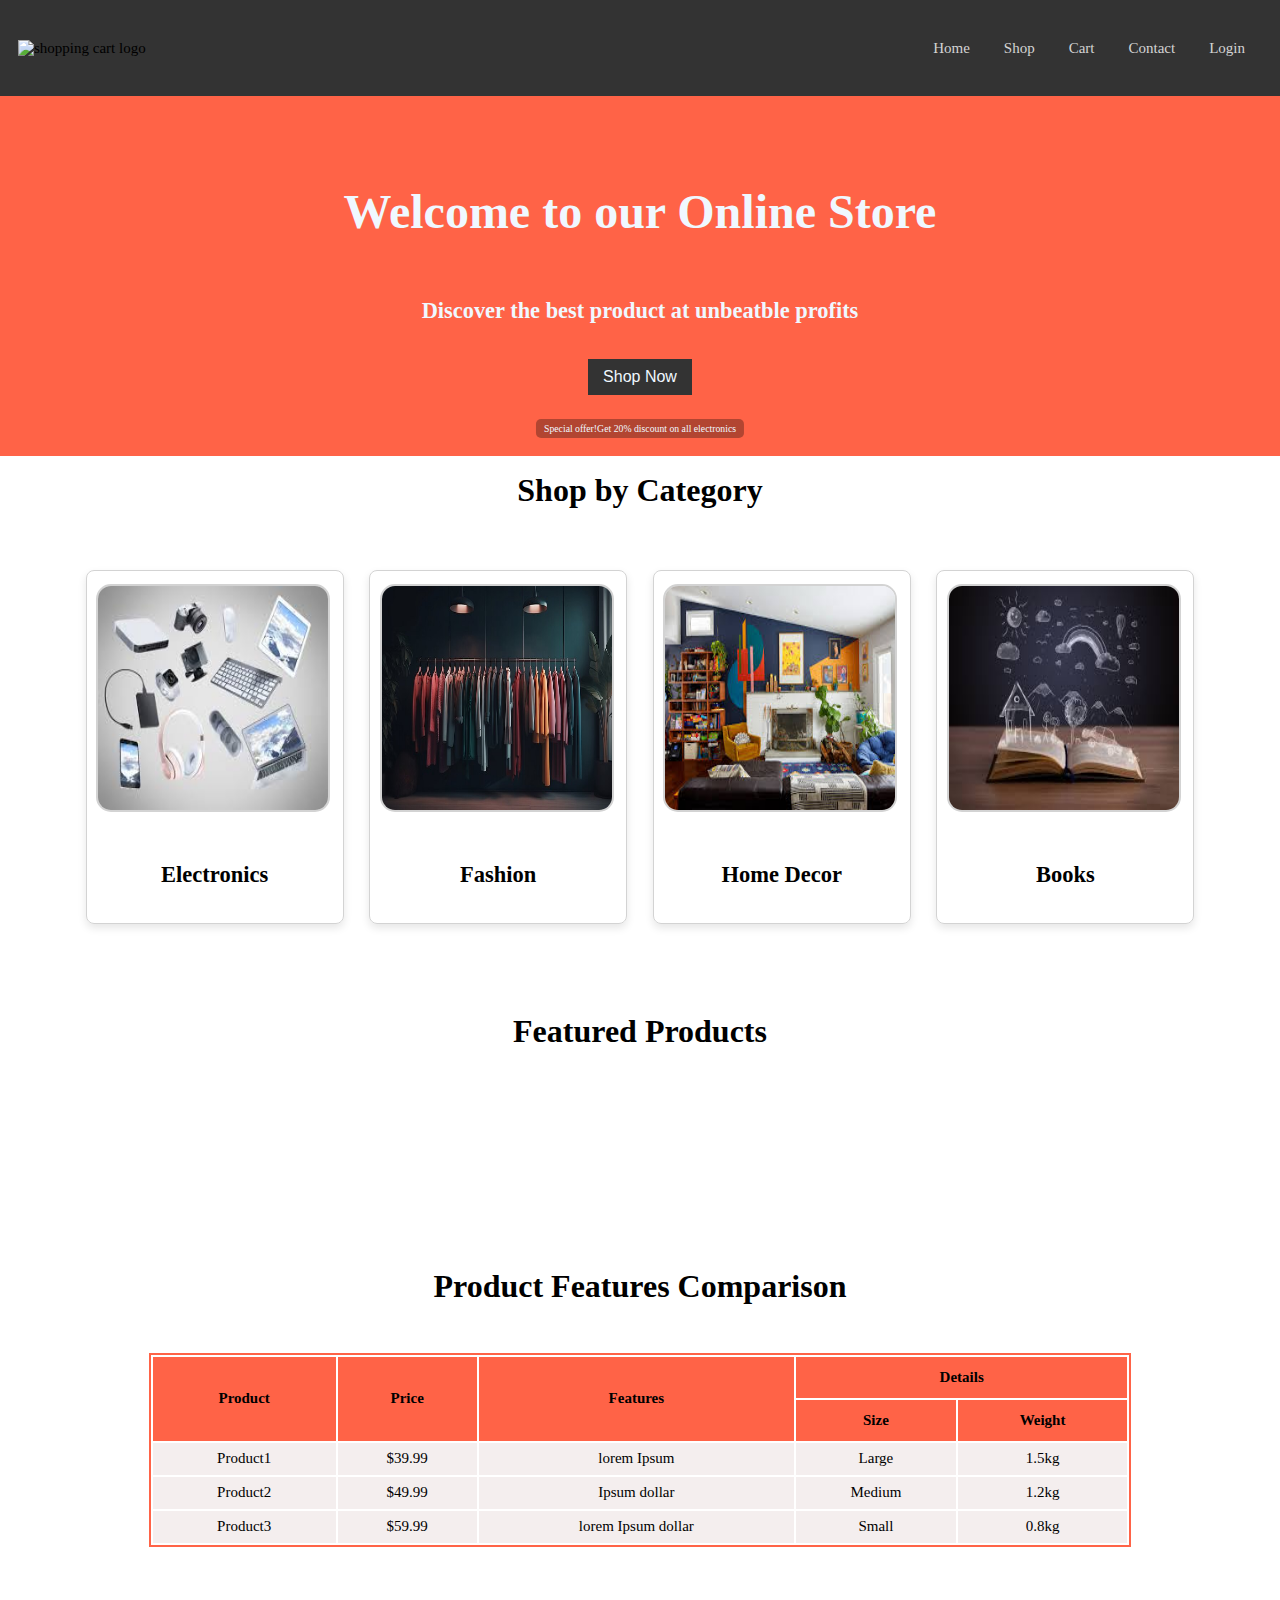
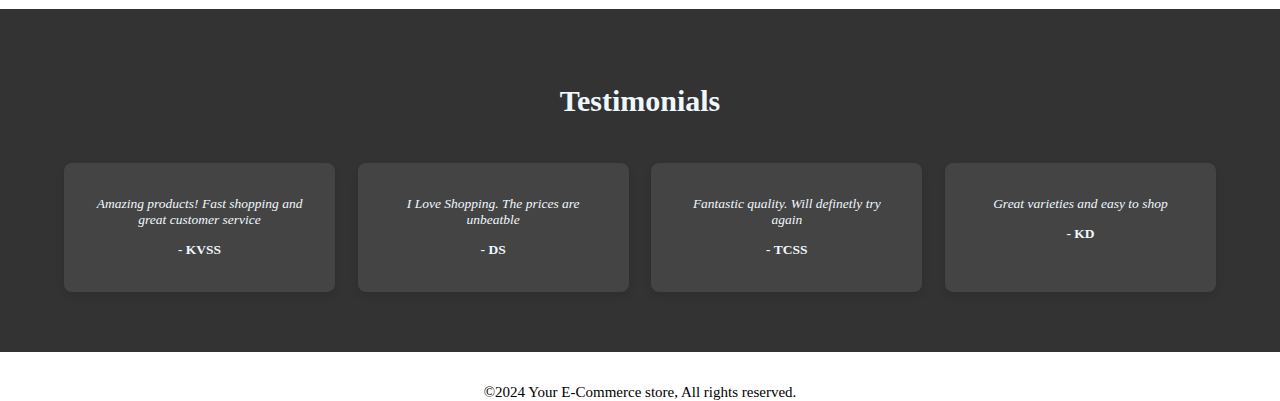
==== E-Commerce/index.html @ 95fcff29 "Uploading Changes" ====
<!DOCTYPE html>
<html>
<head>
    <title>E-Commerce Store</title>
    <link rel="stylesheet" href="assets/css/link.css">
</head>
<!--https://fakestoreapi.com/products--> <!--link for the products-->
<body>
    <header>
        <nav class = "nav-bar">
            <div class = "logo" >
                <img src = "https://via.placeholder.com/150x50?text=ShopLogo" alt = "shopping cart logo">
            </div>
            <ul class = "nav-list">
                <li><a href = "#">Home</a></li>
                <li><a href = "products.html" target ="_blank">Shop</a></li>
                <li><a href = "cart.html" target="_blank">Cart</a></li>
                <li><a href = "#">Contact</a></li>
                <li><a href = "/SignUp2.html" target="_blank">Login</a></li>
            </ul>            
        </nav>
    </header>
    <section name = "cta-btn" class = "hero container">
        <h1>Welcome to our Online Store</h1>
        <h3>Discover the best product at unbeatble profits</h3>
        <button class = "shop" >
            <a href ="products.html" target="_blank">Shop Now</a>
        </button>
        <p class ="offer-text">Special offer!Get 20% discount on all electronics</p>
    </section>
    <section class= "categories">
        <h2>Shop by Category</h2>
        <div class = "cd-main container">
            <div class = "card">
                <img src="assets/images/images.jpeg" alt = "Electronics">
                <h3>Electronics</h3>
            </div>
            <div class = "card">
                <img src="assets/images/fashion.jpg" alt = "Fashion">
                <h3>Fashion</h3>
            </div>
            <div class = "card">
                <img src="assets/images/homedecor.jpeg" alt = "Home Decor">
                <h3>Home Decor</h3>
            </div>
            <div class = "card">
                <img src="assets/images/books.jpeg" alt = "Books">
                <h3>Books</h3>
            </div>
        </div>
    </section>
    <section class = "featured-products">
        <div class = "pro">
            <h2 class = "category-title">Featured Products</h2>
            <div class = "cd-main " id = "cardMain">

            </div>
        </div>
    </section>
    <section class ="featured-product">
        <h2 >Product Features Comparison</h2>
        <div class = "products">
        <table class = "Comparison-table" >
                <thead>
                    <tr>
                        <th rowspan="2">Product</th>
                        <th rowspan="2">Price</th>
                        <th rowspan="2">Features</th>
                        <th colspan="2">Details</th>
                    </tr>
                    <tr>
                        <th>Size</th>
                        <th>Weight</th>
                    </tr>
                </thead>
                <tbody>
                    <tr>
                        <td>Product1</td>
                        <td>$39.99</td>
                        <td>lorem Ipsum</td>
                        <td>Large</td>
                        <td>1.5kg</td>
                    </tr>
                    <tr>
                        <td>Product2</td>
                        <td>$49.99</td>
                        <td>Ipsum dollar</td>
                        <td>Medium</td>
                        <td>1.2kg</td>
                    </tr>
                    <tr>
                        <td>Product3</td>
                        <td>$59.99</td>
                        <td>lorem Ipsum dollar</td>
                        <td>Small</td>
                        <td>0.8kg</td>
                    </tr>
                </tbody>
        </table>
        </div>
    </section>
    <section class = "testimonials">
        <div class = "test">
            <h2 >Testimonials</h2>
            <div class = "test-card">
            <div class = "testimonial">
                <p>Amazing products! Fast shopping and great customer service</p> <h4>- KVSS</h4>
            </div>
            <div class = "testimonial">
                <p>I Love Shopping. The prices are unbeatble</p> <h4>- DS</h4>
            </div>
            <div class = "testimonial">
                <p>Fantastic quality. Will definetly try again</p> <h4>- TCSS</h4>
            </div>
            <div class = "testimonial">
                <p>Great varieties and easy to shop </p><h4>- KD</h4>
            </div>
        </div>
        </div>
    </section>
    <footer>
        &copy;2024 Your E-Commerce store, All rights reserved.
    </footer>
    <script src = "assets/Js/link.js"></script>
</body>
</html>
---- E-Commerce/assets/css/link.css ----
body {
  font-size: 15px;
  height: 0px;
  margin: 0px;
  padding: 0px;
}

.nav-bar {
  margin: 0px;
  padding: 18px;
  height: 60px;
  display: flex;
  justify-content: space-between;
  align-items: center;
  background-color: #333;
}
.nav-list {
  display: flex;
}
.nav-list li {
  list-style: none;
  margin: 12px;
  padding: 5px;
}
.nav-list li a {
  text-decoration: none;
  color: lightgrey;
  transition: color 1s;
}
.nav-list a:hover {
  color: rgb(232, 153, 97);
}
.container {
  display: inline-block;
  text-align: center;
  width: 100%;
}
.hero {
  width: 100%;
  height: 22.5rem;
  background-color: #ff6347;
  animation: fadeInAnimation ease 2s;
}
.hero h1 {
  font-size: 3rem;
  margin-top: 4rem;
  color: aliceblue;
}
.hero h3 {
  font-size: 1.4rem;
  margin: 1.2rem;
  padding: 1rem;
  color: aliceblue;
}
.hero p {
  margin-bottom: 1.5em;
  font-size: 1.2em;
}
.hero a {
  text-decoration: none;
  color: aliceblue;
}
.offer-text {
  position: absolute;
  color: aliceblue;
  text-align: center;
  left: 50%;
  transform: translateX(-50%);
  font-size: 0.65em !important;
  background-color: rgba(0, 0, 0, 0.3);
  padding: 4px 8px;
  border-radius: 5px;
}
.hero button {
  height: 2.2rem;
  width: 6.5rem;
  margin-bottom: 1.5rem;
  border: 2px solid #333;
  background-color: #333;
  color: aliceblue;
  font-size: medium;
  transition: background-color 1s;
}
.hero button:hover {
  background-color: rgb(240, 139, 66);
}
.categories {
  width: 100%;
}
.categories h2 {
  text-align: center;
  font-size: 2rem;
}

.categories h3 {
  margin-top: 2rem;
  font-size: 1.5em;
}

.categories .cd-main {
  margin-top: 2rem;
  width: 100%;
  display: flex;
  flex-wrap: wrap;
  justify-content: center;
  align-items: center;
}
.categories .card {
  margin: 0.8rem;
  cursor: pointer;
  height: 22rem;
  width: 16rem;
  border: 1px solid lightgrey;
  border-radius: 8px;
  box-shadow: 0 4px 8px rgba(0, 0, 0, 0.1);
  transition: transform 0.4s linear;
  animation: forwards ease 2s;
}

.category-title {
  font-size: 2em;
  margin-bottom: 1em;
  text-align: center;
}
.pro {
  width: 100%;
  display: flex;
  justify-content: center;
  flex-direction: column;
  flex-wrap: wrap;
  align-items: center;
  text-align: center;
}
.featured-products .cd-main {
  margin-top: 2rem;
  width: 90%;
  display: flex;
  flex-wrap: wrap;
  justify-content: center;
  align-items: center;
}

.featured-products .card {
  margin: 0.8rem;
  cursor: pointer;
  height: 24rem;
  width: 12.5rem;
  border: 1px solid lightgrey;
  border-radius: 8px;
  box-shadow: 0 4px 8px rgba(0, 0, 0, 0.1);
  transition: transform 0.4s linear;
  animation: forwards ease 2s;
}

.featured-products .card h3,
.featured-products .card p {
  text-align: center;
  font-size: 15px;
}

.card img {
  margin-top: 0.8rem;
  margin-left: 0.6em;
  margin-right: 0.8em;
  margin-bottom: 0.2rem;
  height: 14rem;
  width: 90%;
  border: 2px solid lightgray;
  border-radius: 15px;
}
.featured-products {
  padding: 4em 0;
  width: 100%;
}
.featured-products h2 {
  font-size: 2rem;
}
.testimonials {
  background-color: #333;
  color: #fff;
  padding: 4em 0;
  text-align: center;
}
.test-card {
  display: grid;
  grid-template-columns: repeat(auto-fit, minmax(200px, 1fr));
  gap: 1.5em;
}
.testimonial {
  background-color: #444;
  padding: 2em;
  border-radius: 8px;
  box-shadow: 0 4px 8px rgba(0, 0, 0, 0.1);
  font-size: 0.9em;
}

.test {
  color: aliceblue;
  width: 90%;
  max-width: 1200px;
  margin: 0 auto;
  padding: 0 1em;
}
.test h2 {
  font-size: 2em;
  margin-bottom: 1em;
}
.featured-product h2 {
  text-align: center;
  font-size: 2rem;
  margin-bottom: 2rem;
}
.featured-product {
  background-color: white;
  margin: 2rem;
  padding: 2em;
  text-align: center;
}
.products {
  width: 85%;
  display: flex;
  justify-content: center;
  align-items: center;
  max-width: 1200px;
  margin: 0 auto;
  padding: 0 1em;
}
.Comparison-table {
  width: 100%;
  border: 2px solid #ff6347;
}
.Comparison-table tr,
th {
  background-color: #ff6347;
  color: black;
  padding: 0.8em;
  width: auto;
}
.Comparison-table tr,
td {
  background-color: rgb(244, 238, 238);
  padding: 0.5em;
}
footer {
  margin: 2rem;
  text-align: center;
}
h1,
h2,
h3,
h4,
p {
  margin: 0;
  padding: 0.5em 0;
}
.testimonial p {
  font-style: italic;
}
@media (max-width: 768px) and (min-width: 481px) {
  .grid {
    grid-template-columns: repeat(2, 1fr);
  }
  .nav-bar {
    display: flex;
    justify-content: flex-end;
    align-items: center;
  }
}
@media (max-width: 480px) {
  .grid {
    grid-template-columns: repeat(2, 1fr);
  }
  .nav-bar {
    display: flex;
    justify-content: flex-end;
    align-items: center;
  }
}
.card:hover {
  transform: scale(1.1);
}
@keyframes fadeInAnimation {
  0% {
    opacity: 0;
  }
  25% {
    opacity: 0.25;
  }
  50% {
    opacity: 0.5;
  }
  100% {
    opacity: 1;
  }
}
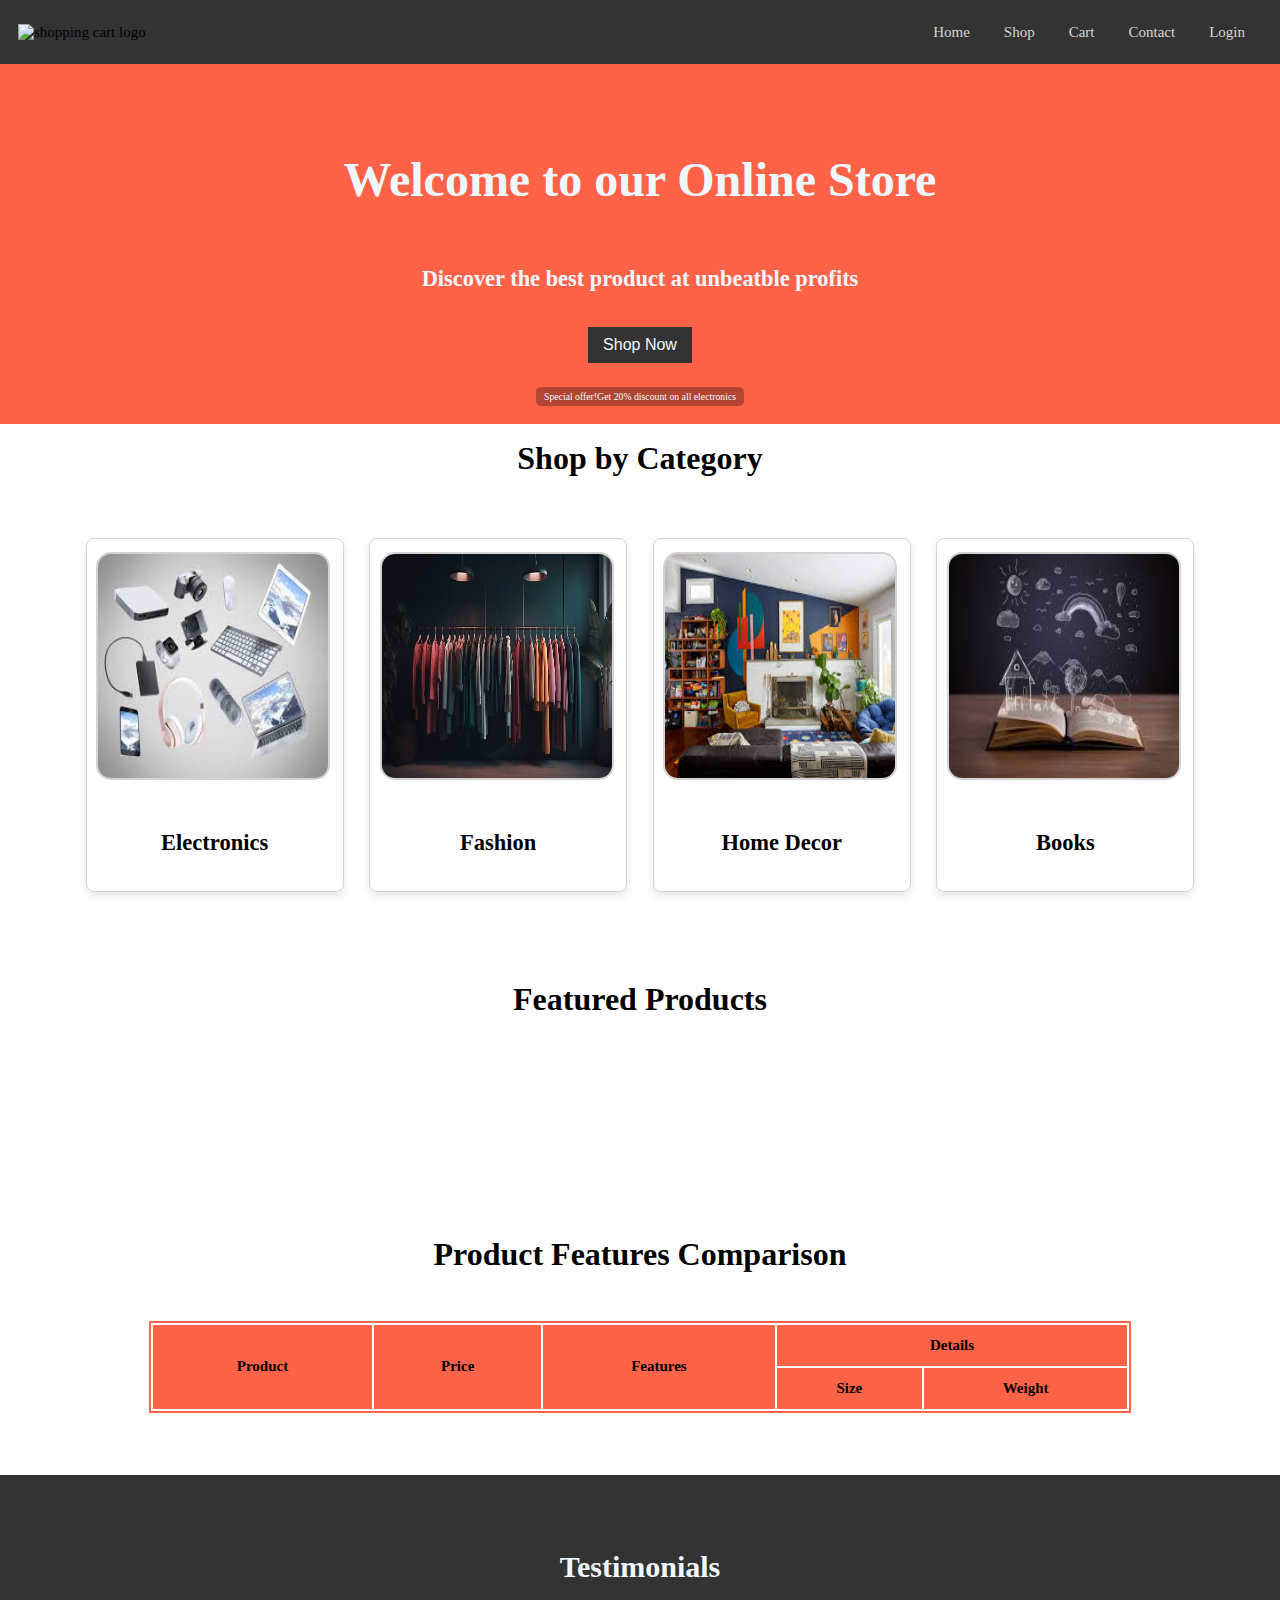
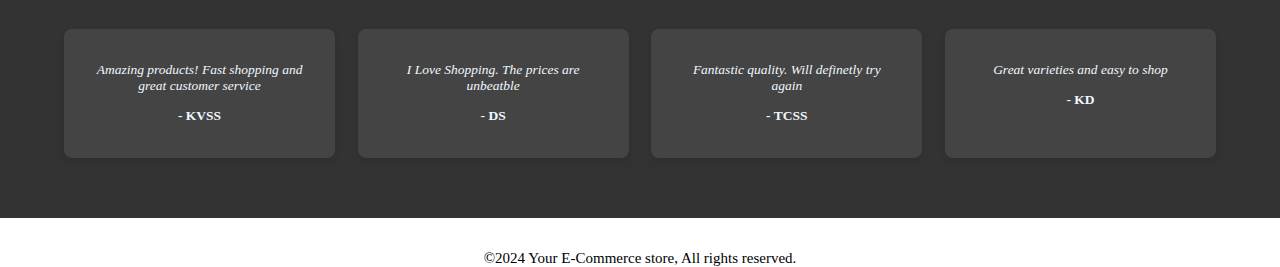
==== commit 22b8dfd6: "changes" ====
--- a/E-Commerce/index.html
+++ b/E-Commerce/index.html
@@ -1,126 +1,106 @@
 <!DOCTYPE html>
 <html>
-<head>
-    <title>E-Commerce Store</title>
-    <link rel="stylesheet" href="assets/css/link.css">
-</head>
-<!--https://fakestoreapi.com/products--> <!--link for the products-->
-<body>
-    <header>
-        <nav class = "nav-bar">
-            <div class = "logo" >
-                <img src = "https://via.placeholder.com/150x50?text=ShopLogo" alt = "shopping cart logo">
+    <head>
+        <title>E-Commerce Store</title>
+        <link rel="stylesheet" href="assets/css/link.css">
+    </head>
+    <body>
+        <header>
+            <nav class = "nav-bar">
+                <div class = "logo" >
+                    <img src = "https://via.placeholder.com/150x50?text=ShopLogo" alt = "shopping cart logo">
+                </div>
+                <ul class = "nav-list">
+                    <li><a href = "#">Home</a></li>
+                    <li><a href = "products.html" target ="_blank">Shop</a></li>
+                    <li><a href = "cart.html" target="_blank">Cart</a></li>
+                    <li><a href = "#">Contact</a></li>
+                    <li><a href = "/SignUp2.html" target="_blank">Login</a></li>
+                </ul>            
+            </nav>
+        </header>
+        <section name = "cta-btn" class = "hero container">
+            <h1>Welcome to our Online Store</h1>
+            <h3>Discover the best product at unbeatble profits</h3>
+            <button class = "shop" >
+                <a href ="products.html" target="_blank">Shop Now</a>
+            </button>
+            <p class ="offer-text">Special offer!Get 20% discount on all electronics</p>
+        </section>
+        <section class= "categories">
+            <h2>Shop by Category</h2>
+            <div class = "cd-main container">
+                <div class = "card">
+                    <img src="assets/images/images.jpeg" alt = "Electronics">
+                    <h3>Electronics</h3>
+                </div>
+                <div class = "card">
+                    <img src="assets/images/fashion.jpg" alt = "Fashion">
+                    <h3>Fashion</h3>
+                </div>
+                <div class = "card">
+                    <img src="assets/images/homedecor.jpeg" alt = "Home Decor">
+                    <h3>Home Decor</h3>
+                </div>
+                <div class = "card">
+                    <img src="assets/images/books.jpeg" alt = "Books">
+                    <h3>Books</h3>
+                </div>
             </div>
-            <ul class = "nav-list">
-                <li><a href = "#">Home</a></li>
-                <li><a href = "products.html" target ="_blank">Shop</a></li>
-                <li><a href = "cart.html" target="_blank">Cart</a></li>
-                <li><a href = "#">Contact</a></li>
-                <li><a href = "/SignUp2.html" target="_blank">Login</a></li>
-            </ul>            
-        </nav>
-    </header>
-    <section name = "cta-btn" class = "hero container">
-        <h1>Welcome to our Online Store</h1>
-        <h3>Discover the best product at unbeatble profits</h3>
-        <button class = "shop" >
-            <a href ="products.html" target="_blank">Shop Now</a>
-        </button>
-        <p class ="offer-text">Special offer!Get 20% discount on all electronics</p>
-    </section>
-    <section class= "categories">
-        <h2>Shop by Category</h2>
-        <div class = "cd-main container">
-            <div class = "card">
-                <img src="assets/images/images.jpeg" alt = "Electronics">
-                <h3>Electronics</h3>
+        </section>
+        <section class = "featured-products">
+            <div class = "pro">
+                <h2 class = "category-title">Featured Products</h2>
+                <div class = "cd-main " id = "cardMain">
+
+                </div>
             </div>
-            <div class = "card">
-                <img src="assets/images/fashion.jpg" alt = "Fashion">
-                <h3>Fashion</h3>
+        </section>
+        <section class ="featured-product">
+            <h2 >Product Features Comparison</h2>
+            <div class = "products">
+                <table class="Comparison-table" id="comparison-table">
+                    <thead>
+                        <tr>
+                            <th rowspan="2">Product</th>
+                            <th rowspan="2">Price</th>
+                            <th rowspan="2">Features</th>
+                            <th colspan="2">Details</th>
+                        </tr>
+                        <tr>
+                            <th>Size</th>
+                            <th>Weight</th>
+                        </tr>
+                    </thead>
+                    <tbody>
+                        <!-- Table data will be populated here -->
+                    </tbody>
+                </table>
             </div>
-            <div class = "card">
-                <img src="assets/images/homedecor.jpeg" alt = "Home Decor">
-                <h3>Home Decor</h3>
+        
+        </section>
+        <section class = "testimonials">
+            <div class = "test">
+                <h2 >Testimonials</h2>
+                <div class = "test-card">
+                <div class = "testimonial">
+                    <p>Amazing products! Fast shopping and great customer service</p> <h4>- KVSS</h4>
+                </div>
+                <div class = "testimonial">
+                    <p>I Love Shopping. The prices are unbeatble</p> <h4>- DS</h4>
+                </div>
+                <div class = "testimonial">
+                    <p>Fantastic quality. Will definetly try again</p> <h4>- TCSS</h4>
+                </div>
+                <div class = "testimonial">
+                    <p>Great varieties and easy to shop </p><h4>- KD</h4>
+                </div>
             </div>
-            <div class = "card">
-                <img src="assets/images/books.jpeg" alt = "Books">
-                <h3>Books</h3>
             </div>
-        </div>
-    </section>
-    <section class = "featured-products">
-        <div class = "pro">
-            <h2 class = "category-title">Featured Products</h2>
-            <div class = "cd-main " id = "cardMain">
-
-            </div>
-        </div>
-    </section>
-    <section class ="featured-product">
-        <h2 >Product Features Comparison</h2>
-        <div class = "products">
-        <table class = "Comparison-table" >
-                <thead>
-                    <tr>
-                        <th rowspan="2">Product</th>
-                        <th rowspan="2">Price</th>
-                        <th rowspan="2">Features</th>
-                        <th colspan="2">Details</th>
-                    </tr>
-                    <tr>
-                        <th>Size</th>
-                        <th>Weight</th>
-                    </tr>
-                </thead>
-                <tbody>
-                    <tr>
-                        <td>Product1</td>
-                        <td>$39.99</td>
-                        <td>lorem Ipsum</td>
-                        <td>Large</td>
-                        <td>1.5kg</td>
-                    </tr>
-                    <tr>
-                        <td>Product2</td>
-                        <td>$49.99</td>
-                        <td>Ipsum dollar</td>
-                        <td>Medium</td>
-                        <td>1.2kg</td>
-                    </tr>
-                    <tr>
-                        <td>Product3</td>
-                        <td>$59.99</td>
-                        <td>lorem Ipsum dollar</td>
-                        <td>Small</td>
-                        <td>0.8kg</td>
-                    </tr>
-                </tbody>
-        </table>
-        </div>
-    </section>
-    <section class = "testimonials">
-        <div class = "test">
-            <h2 >Testimonials</h2>
-            <div class = "test-card">
-            <div class = "testimonial">
-                <p>Amazing products! Fast shopping and great customer service</p> <h4>- KVSS</h4>
-            </div>
-            <div class = "testimonial">
-                <p>I Love Shopping. The prices are unbeatble</p> <h4>- DS</h4>
-            </div>
-            <div class = "testimonial">
-                <p>Fantastic quality. Will definetly try again</p> <h4>- TCSS</h4>
-            </div>
-            <div class = "testimonial">
-                <p>Great varieties and easy to shop </p><h4>- KD</h4>
-            </div>
-        </div>
-        </div>
-    </section>
-    <footer>
-        &copy;2024 Your E-Commerce store, All rights reserved.
-    </footer>
-    <script src = "assets/Js/link.js"></script>
-</body>
+        </section>
+        <footer>
+            &copy;2024 Your E-Commerce store, All rights reserved.
+        </footer>
+        <script src = "assets/Js/link.js"></script>
+    </body>
 </html>--- a/E-Commerce/assets/css/link.css
+++ b/E-Commerce/assets/css/link.css
@@ -8,7 +8,7 @@
 .nav-bar {
   margin: 0px;
   padding: 18px;
-  height: 60px;
+  height: 28px;
   display: flex;
   justify-content: space-between;
   align-items: center;
@@ -228,17 +228,20 @@
 .Comparison-table {
   width: 100%;
   border: 2px solid #ff6347;
+  border-collapse: separate;
 }
 .Comparison-table tr,
 th {
   background-color: #ff6347;
+  border-collapse: collapse;
   color: black;
   padding: 0.8em;
   width: auto;
 }
 .Comparison-table tr,
 td {
-  background-color: rgb(244, 238, 238);
+  background-color: whitesmoke;
+  border-collapse: collapse;
   padding: 0.5em;
 }
 footer {
